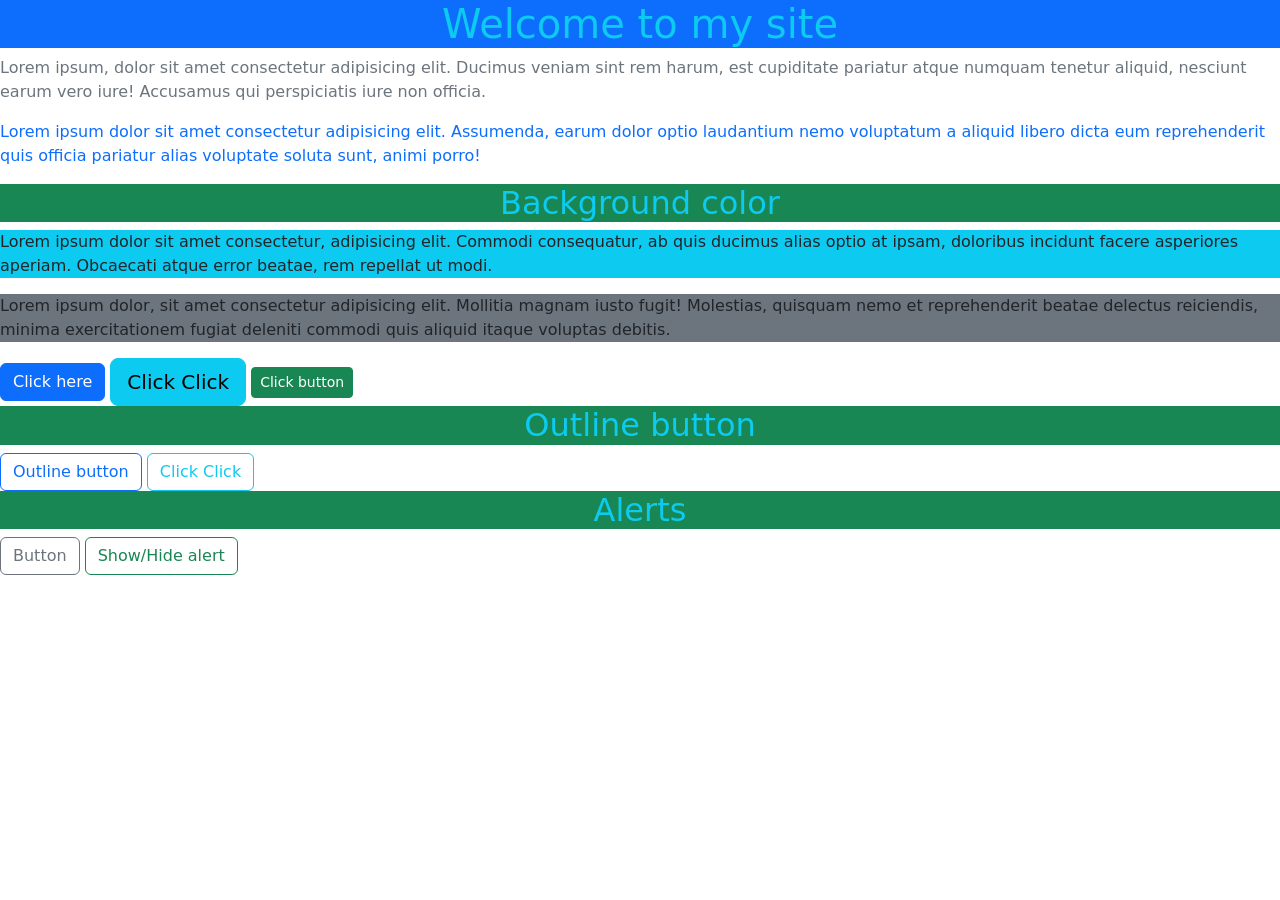
==== index.html @ 729c0778 "first commit" ====
<!DOCTYPE html>
<html lang="en">
<head>
    <meta charset="UTF-8">
    <meta name="viewport" content="width=device-width, initial-scale=1.0">
    <title>Bootstrap basic</title>
    <link rel="stylesheet" href="css/bootstrap.min.css">
</head>
<body>
    <h1 class="text-info text-center bg-primary">Welcome to my site</h1>
    <p class="text-secondary">Lorem ipsum, dolor sit amet consectetur adipisicing elit. Ducimus veniam sint rem harum, est cupiditate pariatur atque numquam tenetur aliquid, nesciunt earum vero iure! Accusamus qui perspiciatis iure non officia.</p>
    <p class="text-primary">Lorem ipsum dolor sit amet consectetur adipisicing elit. Assumenda, earum dolor optio laudantium nemo voluptatum a aliquid libero dicta eum reprehenderit quis officia pariatur alias voluptate soluta sunt, animi porro!</p>
    <h2 class="bg-success text-center text-info">Background color</h2>
    <p class="bg-info">Lorem ipsum dolor sit amet consectetur, adipisicing elit. Commodi consequatur, ab quis ducimus alias optio at ipsam, doloribus incidunt facere asperiores aperiam. Obcaecati atque error beatae, rem repellat ut modi.</p>
    <p class="bg-secondary">Lorem ipsum dolor, sit amet consectetur adipisicing elit. Mollitia magnam iusto fugit! Molestias, quisquam nemo et reprehenderit beatae delectus reiciendis, minima exercitationem fugiat deleniti commodi quis aliquid itaque voluptas debitis.</p>
    <button class="btn btn-primary">Click here</button>
    <button class="btn btn-info btn-lg">Click Click</button>
    <button class="btn btn-success btn-sm">Click button</button>
    <h2 class="bg-success text-center text-info">Outline button</h2>
    <button class="btn btn-outline-primary ">Outline button</button>
    <button class="btn btn-outline-info">Click Click</button>
    <h2 class="bg-success text-center text-info">Alerts</h2>
    <button class="btn btn-outline-secondary" onclick="alert('You clicked the button')">Button</button>
    <button class="btn btn-outline-success" onclick="displayalert()">Show/Hide alert</button>
    <div id="DIV0" class="alert alert-info d-none" role="alert">
        A simple alert <br>
        Lorem ipsum dolor sit amet consectetur adipisicing elit. Nulla ipsum aspernatur molestiae voluptatibus pariatur ratione blanditiis libero, exercitationem, at in impedit commodi minus dolores omnis dolorum? Quis quasi est assumenda.
    </div>
    <Script src="js/bootstrap.js"></Script>
    <script src="js/Script.js"></script>
</body>
</html>
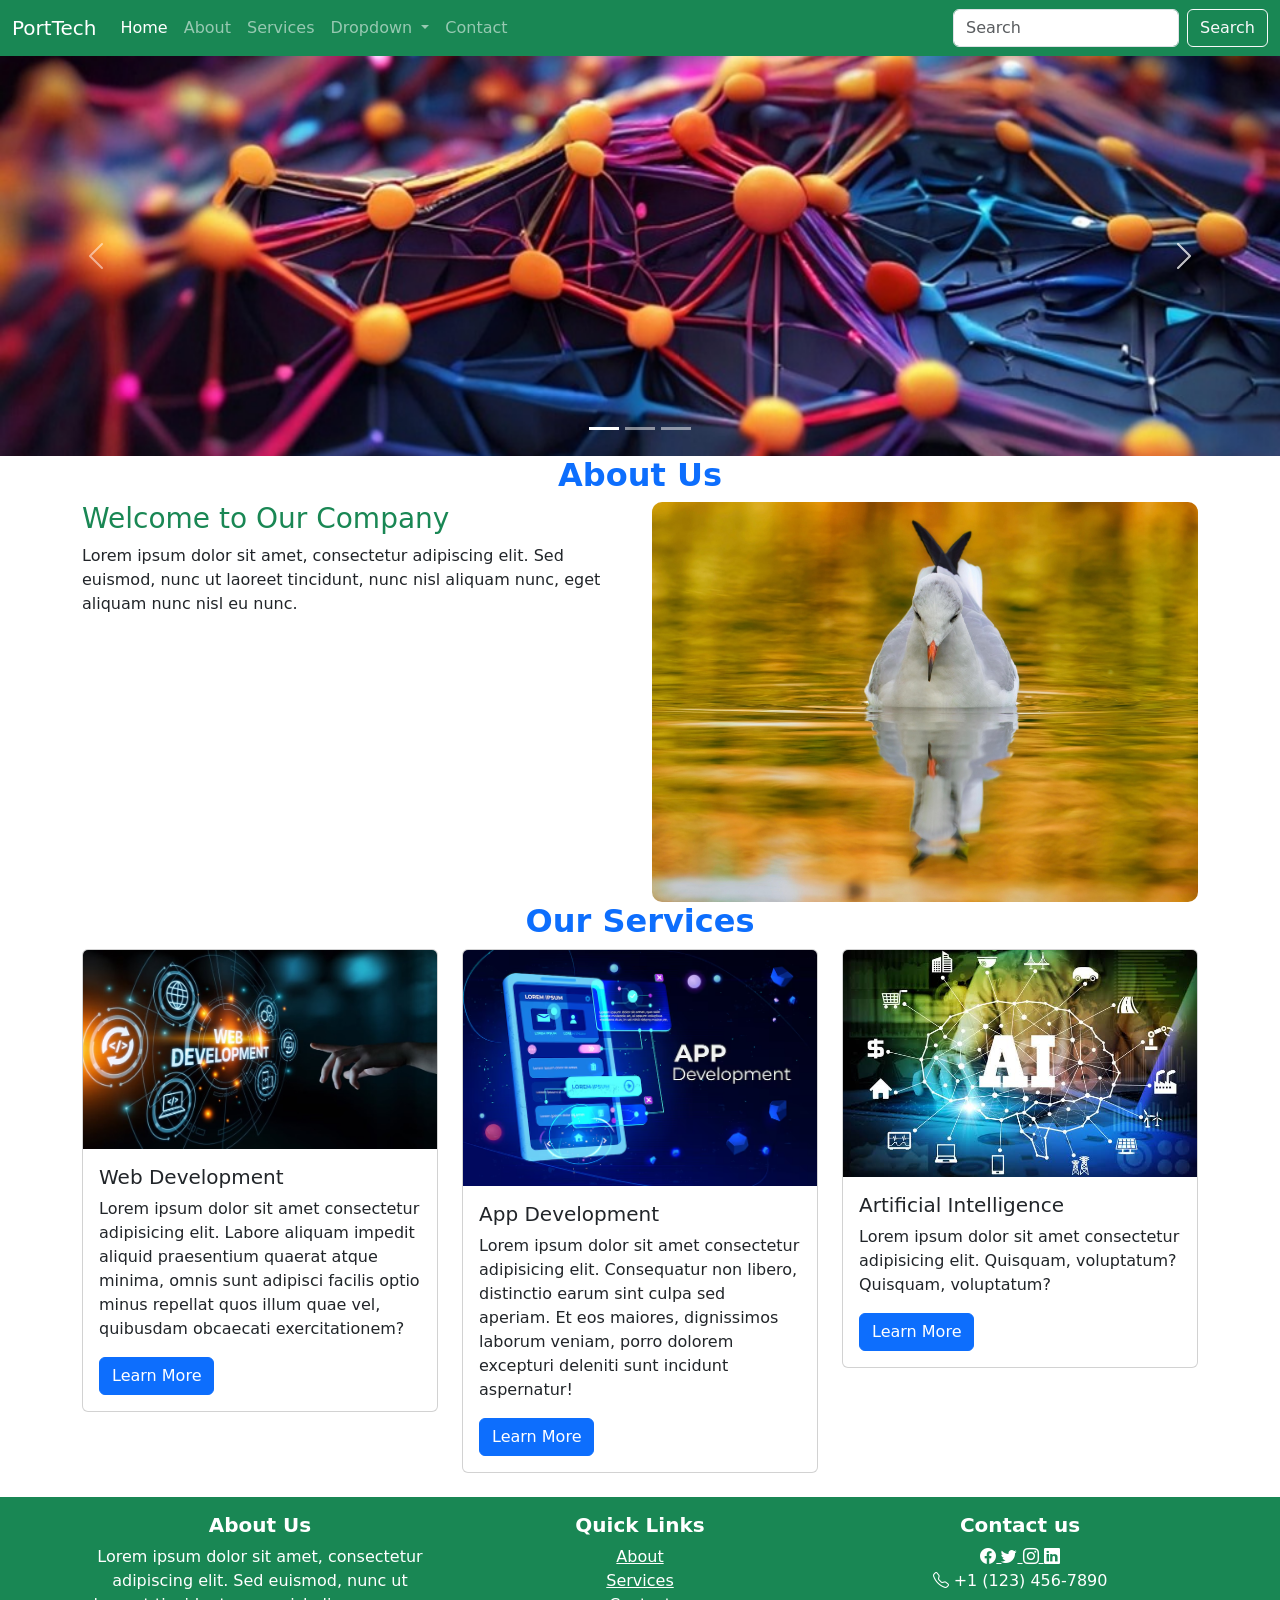
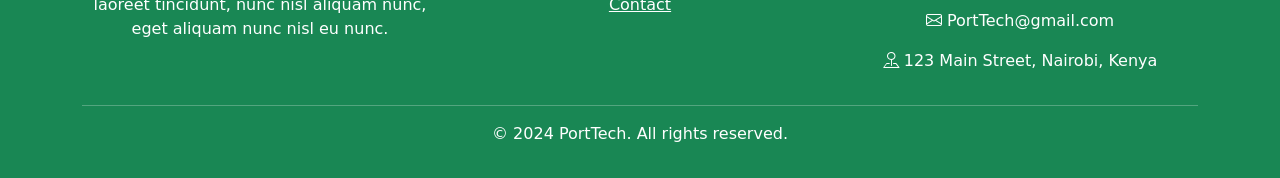
==== commit 3dae9e5c: "BSTRAP" ====
--- a/index.html
+++ b/index.html
@@ -1,32 +1,199 @@
 <!DOCTYPE html>
 <html lang="en">
-<head>
+ <head>
     <meta charset="UTF-8">
     <meta name="viewport" content="width=device-width, initial-scale=1.0">
-    <title>Bootstrap basic</title>
+    <title>PortTech</title>
     <link rel="stylesheet" href="css/bootstrap.min.css">
-</head>
-<body>
-    <h1 class="text-info text-center bg-primary">Welcome to my site</h1>
-    <p class="text-secondary">Lorem ipsum, dolor sit amet consectetur adipisicing elit. Ducimus veniam sint rem harum, est cupiditate pariatur atque numquam tenetur aliquid, nesciunt earum vero iure! Accusamus qui perspiciatis iure non officia.</p>
-    <p class="text-primary">Lorem ipsum dolor sit amet consectetur adipisicing elit. Assumenda, earum dolor optio laudantium nemo voluptatum a aliquid libero dicta eum reprehenderit quis officia pariatur alias voluptate soluta sunt, animi porro!</p>
-    <h2 class="bg-success text-center text-info">Background color</h2>
-    <p class="bg-info">Lorem ipsum dolor sit amet consectetur, adipisicing elit. Commodi consequatur, ab quis ducimus alias optio at ipsam, doloribus incidunt facere asperiores aperiam. Obcaecati atque error beatae, rem repellat ut modi.</p>
-    <p class="bg-secondary">Lorem ipsum dolor, sit amet consectetur adipisicing elit. Mollitia magnam iusto fugit! Molestias, quisquam nemo et reprehenderit beatae delectus reiciendis, minima exercitationem fugiat deleniti commodi quis aliquid itaque voluptas debitis.</p>
-    <button class="btn btn-primary">Click here</button>
-    <button class="btn btn-info btn-lg">Click Click</button>
-    <button class="btn btn-success btn-sm">Click button</button>
-    <h2 class="bg-success text-center text-info">Outline button</h2>
-    <button class="btn btn-outline-primary ">Outline button</button>
-    <button class="btn btn-outline-info">Click Click</button>
-    <h2 class="bg-success text-center text-info">Alerts</h2>
-    <button class="btn btn-outline-secondary" onclick="alert('You clicked the button')">Button</button>
-    <button class="btn btn-outline-success" onclick="displayalert()">Show/Hide alert</button>
-    <div id="DIV0" class="alert alert-info d-none" role="alert">
-        A simple alert <br>
-        Lorem ipsum dolor sit amet consectetur adipisicing elit. Nulla ipsum aspernatur molestiae voluptatibus pariatur ratione blanditiis libero, exercitationem, at in impedit commodi minus dolores omnis dolorum? Quis quasi est assumenda.
+    <link rel="stylesheet" href="CSS/style.css">
+    <link rel="stylesheet" href="https://cdn.jsdelivr.net/npm/bootstrap-icons@1.13.1/font/bootstrap-icons.min.css">
+ </head>
+ <body>
+    <nav class="navbar navbar-expand-lg bg-success navbar-dark">
+  <div class="container-fluid">
+    <a class="navbar-brand" href="#">PortTech</a>
+    <button class="navbar-toggler" type="button" data-bs-toggle="collapse" data-bs-target="#navbarSupportedContent" aria-controls="navbarSupportedContent" aria-expanded="false" aria-label="Toggle navigation">
+      <span class="navbar-toggler-icon"></span>
+    </button>
+    <div class="collapse navbar-collapse" id="navbarSupportedContent">
+      <ul class="navbar-nav me-auto mb-2 mb-lg-0">
+        <li class="nav-item">
+          <a class="nav-link active" aria-current="page" href="#">Home</a>
+        </li>
+        <li class="nav-item">
+          <a class="nav-link" href="#about">About</a>
+        </li>
+        <li class="nav-item">
+          <a class="nav-link" href="#services">Services</a>
+        </li>
+        <li class="nav-item dropdown">
+          <a class="nav-link dropdown-toggle" href="#" role="button" data-bs-toggle="dropdown" aria-expanded="false">
+            Dropdown
+          </a>
+          <ul class="dropdown-menu">
+            <li><a class="dropdown-item" href="#">Action</a></li>
+            <li><a class="dropdown-item" href="#">Another action</a></li>
+            <li><hr class="dropdown-divider"></li>
+            <li><a class="dropdown-item" href="#">Something else here</a></li>
+          </ul>
+        </li>
+        <li class="nav-item">
+          <a class="nav-link" href="contact.html">Contact</a>
+        </li>
+      </ul>
+      <form class="d-flex" role="search">
+        <input class="form-control me-2" type="search" placeholder="Search" aria-label="Search"/>
+        <button class="btn btn-outline-light" type="submit">Search</button>
+      </form>
     </div>
-    <Script src="js/bootstrap.js"></Script>
-    <script src="js/Script.js"></script>
-</body>
+  </div>
+  </nav>
+  <!-- Carousel -->
+  <div id="mycarousel" class="carousel slide">
+      <!--Indicators-->
+    <div class="carousel-indicators">
+        <button type="button" data-bs-target="#mycarousel" data-bs-slide-to="0" class="active"></button>
+        <button type="button" data-bs-target="#mycarousel" data-bs-slide-to="1"></button>
+        <button type="button" data-bs-target="#mycarousel" data-bs-slide-to="2"></button>
+    </div>
+    <!--slide-->
+    <div class="carousel-inner">
+        <div class="carousel-item active">
+            <img src="Static/images/img 0.jpg" class="d-block w-100 Emma" alt="img0">
+        </div>
+        <div class="carousel-item">
+            <img src="Static/images/img1.jpg" class="d-block w-100 Emma" alt="img1">
+        </div>
+        <div class="carousel-item">
+            <img src="Static/images/img2.jpg" class="d-block w-100 Emma" alt="img2">
+        </div>
+    </div>
+    <!-- Previous Controls -->
+    <button class="carousel-control-prev" type="button" data-bs-target="#mycarousel" data-bs-slide="prev">
+        <span class="carousel-control-prev-icon" aria-hidden="true"></span>
+        <span class="visually-hidden">Previous</span>
+    </button>
+    <button class="carousel-control-next" type="button" data-bs-target="#mycarousel" data-bs-slide="next">
+        <span class="carousel-control-next-icon" aria-hidden="true"></span>
+        <span class="visually-hidden">Next</span>
+    </button>
+    <!--Next Controls-->
+    <button class="carousel-control-next" type="button" data-bs-target="#mycarousel" data-bs-slide="next">
+        <span class="carousel-control-next-icon" aria-hidden="true"></span>
+        <span class="visually-hidden">Next</span>
+    </button>
+  </div>
+  <!-- About Section -->
+  <div class="container" id="about">
+    <h2 class="text-center text-primary fw-bold">About Us</h2>
+    <div class="row">
+        <div class="col-md-6">
+            <h3 class="text-success">Welcome to Our Company</h3>
+            <p>Lorem ipsum dolor sit amet, consectetur adipiscing elit. Sed euismod, nunc ut laoreet tincidunt, nunc nisl aliquam nunc, eget aliquam nunc nisl eu nunc.</p>
+        </div>
+        <div class="col-md-6">
+            <img src="/Static/images/pixaguck-gull-7539615_1920.jpg" class="img-fluid img4" alt="About Us">
+        </div>
+    </div>
+  </div>
+  <!-- Services Section -->
+  <div class="container" id="services">
+    <h2 class="text-center text-primary fw-bold">Our Services</h2>
+    <div class="row">
+        <div class="col-md-4">
+            <div class="card">
+                <img src="/Static/images/is_web_development_good_career.avif" class="card-img-top" alt="Service 1">
+                <div class="card-body">
+                    <h5 class="card-title">Web Development</h5>
+                    <p class="card-text">Lorem ipsum dolor sit amet consectetur adipisicing elit. Labore aliquam impedit aliquid praesentium quaerat atque minima, omnis sunt adipisci facilis optio minus repellat quos illum quae vel, quibusdam obcaecati exercitationem?</p>
+                    <button type="button" class="btn btn-primary" data-bs-toggle="modal" data-bs-target="#myModal">Learn More</button>
+                </div>
+            </div>
+        </div>
+        <div class="col-md-4">
+            <div class="card">
+                <img src="/Static/images/app-development-banner_33099-1720.avif" class="card-img-top" alt="Service 2">
+                <div class="card-body">
+                    <h5 class="card-title">App Development</h5>
+                    <p class="card-text">Lorem ipsum dolor sit amet consectetur adipisicing elit. Consequatur non libero, distinctio earum sint culpa sed aperiam. Et eos maiores, dignissimos laborum veniam, porro dolorem excepturi deleniti sunt incidunt aspernatur!</p>
+                    <a href="Container.html" class="btn btn-primary">Learn More</a>
+                </div>
+            </div>
+        </div>
+        <div class="col-md-4">
+            <div class="card">      
+                <img src="/Static/images/Portfolio.jpeg" class="card-img-top" alt="Service 3">
+                <div class="card-body">
+                    <h5 class="card-title">Artificial Intelligence</h5>
+                    <p class="card-text">Lorem ipsum dolor sit amet consectetur adipisicing elit. Quisquam, voluptatum? Quisquam, voluptatum?</p>
+                    <a href="Container.html" class="btn btn-primary">Learn More</a>
+                </div>
+            </div>
+        </div>
+    </div>
+  </div>
+    <br>
+  <footer class="bg-success text-white text-center py-3">
+    <!-- Column1 -->
+    <div class="container">
+        <div class="row">
+            <div class="col-md-4">
+                <h5 class="fw-bold">About Us</h5>
+                <p>Lorem ipsum dolor sit amet, consectetur adipiscing elit. Sed euismod, nunc ut laoreet tincidunt, nunc nisl aliquam nunc, eget aliquam nunc nisl eu nunc.</p>
+            </div>
+            <!-- Column2 -->
+             <div class="col-md-4">
+                <h5 class="fw-bold">Quick Links</h5>
+                <ul class="list-unstyled">
+                    <li><a href="#about" class="text-white">About</a></li>
+                    <li><a href="#services" class="text-white">Services</a></li>
+                    <li><a href="contact.html" class="text-white">Contact</a></li>
+                </ul>
+            </div>
+            <div class="col-md-4">
+                <h5 class="fw-bold">Contact us</h5>
+               <a href="https://www.facebook.com" class="text-white">
+                <i class="bi bi-facebook"></i>
+               </a>
+                <a href="https://www.twitter.com" class="text-white">
+                 <i class="bi bi-twitter"></i>
+                </a>
+                <a href="https://www.instagram.com" class="text-white">
+                 <i class="bi bi-instagram"></i>
+                </a>
+                <a href="https://www.linkedin.com" class="text-white">
+                 <i class="bi bi-linkedin"></i>
+                </a>
+                <p><i class="bi bi-telephone"></i> +1 (123) 456-7890</p>
+                <p><i class="bi bi-envelope"></i> PortTech@gmail.com</p>
+                <p><i class="bi bi-pin-map"></i> 123 Main Street, Nairobi, Kenya</p>
+            </div>
+        </div>
+        <hr class="bg-white">
+        <div class="text-center mt-3">
+            <p>&copy; 2024 PortTech. All rights reserved.</p>
+        </div>
+    </div>
+  </footer>
+  <!-- Modal -->
+<div class="modal fade" id="myModal" tabindex="-1" aria-labelledby="myModalLabel" aria-hidden="true">
+  <div class="modal-dialog">
+    <div class="modal-content">
+      <div class="modal-header">
+        <h1 class="modal-title fs-5" id="myModalLabel">Web Development</h1>
+        <button type="button" class="btn-close" data-bs-dismiss="modal" aria-label="Close"></button>
+      </div>
+      <div class="modal-body">
+        Lorem ipsum dolor sit amet consectetur adipisicing elit. Ab, repudiandae illum? Illum corporis ad maxime ea tempora, odio quia, consequuntur nesciunt ipsa veniam laborum voluptatum optio molestiae delectus id aperiam?
+      </div>
+      <div class="modal-footer">
+        <button type="button" class="btn btn-secondary" data-bs-dismiss="modal">Close</button>
+        <button type="button" class="btn btn-primary">Save</button>
+      </div>
+    </div>
+  </div>
+</div>
+
+  <script src="js/bootstrap.min.js"></script>
+ </body>
 </html>
--- a/CSS/style.css
+++ b/CSS/style.css
@@ -0,0 +1,20 @@
+.Emma{
+    height: 400px;
+    object-fit: cover;
+}
+.img4{
+    height: 400px;
+    object-fit: cover;
+    border-radius: 10px;
+}
+.map0{
+    border-radius: 10px;
+    box-shadow: 0 0 10px rgba(0, 0, 0, 0.5);
+    padding: 20px;
+}
+.form0{
+    background-color: #f8f9fa;
+    padding: 20px;
+    border-radius: 10px;
+    box-shadow: 0 0 10px rgba(0, 0, 0, 0.5);
+}
